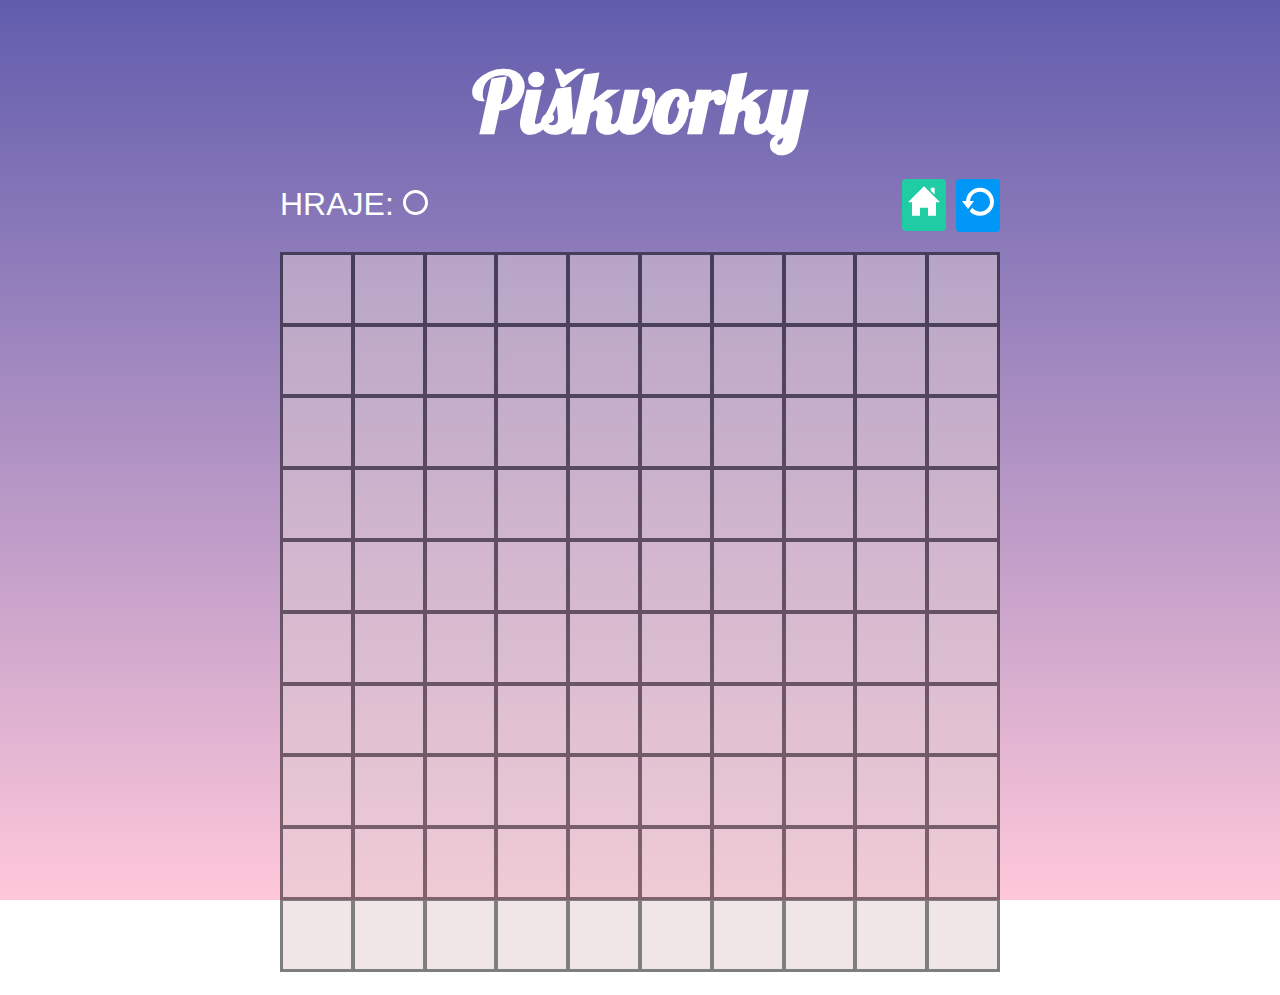
==== hra.html @ bc3fe353 "Final version of HW3" ====
<!DOCTYPE html>
<html lang="sz">
  <head>
    <meta charset="UTF-8" />
    <meta http-equiv="X-UA-Compatible" content="IE=edge" />
    <meta name="viewport" content="width=device-width, initial-scale=1.0" />
    <title>Piškvorky</title>
    <link rel="preconnect" href="https://fonts.gstatic.com" />
    <link
      href="https://fonts.googleapis.com/css2?family=Lobster&display=swap"
      rel="stylesheet"
    />
    <link rel="stylesheet" href="styly.css" />
  </head>
  <body>
    <div
      id="game"
      class="content"
      style="background-color: transparent; max-width: 80vmin"
    >
      <h1 style="font-size: 85px">Piškvorky</h1>
      <section>
        <p class="game">
          HRAJE: <img id="circle" src="images/circle.svg" alt="circle" />
        </p>
        <a href="index.html" class="main-page" id="logo"
          ><img id="icon" src="images/home.svg" alt="home"
        /></a>
        <a href="hra.html" class="play" id="logo"
          ><img id="icon" src="images/restart.svg" alt="restart"
        /></a>
      </section>
      <div class="btn-group">
        <button></button>
        <button></button>
        <button></button>
        <button></button>
        <button></button>
        <button></button>
        <button></button>
        <button></button>
        <button></button>
        <button></button>
        <button></button>
        <button></button>
        <button></button>
        <button></button>
        <button></button>
        <button></button>
        <button></button>
        <button></button>
        <button></button>
        <button></button>
        <button></button>
        <button></button>
        <button></button>
        <button></button>
        <button></button>
        <button></button>
        <button></button>
        <button></button>
        <button></button>
        <button></button>
        <button></button>
        <button></button>
        <button></button>
        <button></button>
        <button></button>
        <button></button>
        <button></button>
        <button></button>
        <button></button>
        <button></button>
        <button></button>
        <button></button>
        <button></button>
        <button></button>
        <button></button>
        <button></button>
        <button></button>
        <button></button>
        <button></button>
        <button></button>
        <button></button>
        <button></button>
        <button></button>
        <button></button>
        <button></button>
        <button></button>
        <button></button>
        <button></button>
        <button></button>
        <button></button>
        <button></button>
        <button></button>
        <button></button>
        <button></button>
        <button></button>
        <button></button>
        <button></button>
        <button></button>
        <button></button>
        <button></button>
        <button></button>
        <button></button>
        <button></button>
        <button></button>
        <button></button>
        <button></button>
        <button></button>
        <button></button>
        <button></button>
        <button></button>
        <button></button>
        <button></button>
        <button></button>
        <button></button>
        <button></button>
        <button></button>
        <button></button>
        <button></button>
        <button></button>
        <button></button>
        <button></button>
        <button></button>
        <button></button>
        <button></button>
        <button></button>
        <button></button>
        <button></button>
        <button></button>
        <button></button>
        <button></button>
      </div>
    </div>
  </body>
</html>
---- styly.css ----
html {
  box-sizing: border-box;
}
*,
::after,
::before {
  box-sizing: inherit;
}

body {
  max-width: 100vw;
  background-image: linear-gradient(#615dad, #ffc8da);
  background-repeat: no-repeat;
  background-attachment: fixed;
  padding: 5px;
  align-items: center;
  text-align: center;
  font-family: 'Arial', sans-serif;
  font-size: 17px;
  font-weight: 500;
}

.content {
  background-color: #283e50;
  max-width: 100%;
  color: white;
  display: flex;
  flex-direction: column;
  border-radius: 6px 6px 0px 0px;
  margin-block-start: 55px;
  margin-block-end: 130px;
  margin-left: auto;
  margin-right: auto;
}

img.main {
  width: 100%;
  border-radius: inherit;
  flex-shrink: 0;
}

h1 {
  font-family: 'Lobster', cursive;
  font-size: 47px;
}

p {
  padding: 0 15px 0 15px;
  margin: 0px 0px 24px 0;
  line-height: 150%;
}
.description {
  display: block;
}

li {
  text-align: initial;
  margin: 0 40px 15px 40px;
}

#cross,
#circle {
  width: 0.8em;
  filter: invert(100%);
}

.examples {
  display: flex;
  flex-direction: column;
  max-width: 100%;
  line-height: 150%;
  font-style: italic;
}

figure {
  max-width: 100%;
  display: block;
}

img.rules {
  max-width: 100%;
  flex-shrink: 0;
  margin-bottom: 5px;
}

a {
  text-decoration: none;
  color: white;
  padding: 15px 0px 15px 0px;
}

a.rules,
.main-page {
  background-color: #1fcca4;
  margin-bottom: 1px;
}

a.rules:hover {
  background-color: #1cbb96;
}

.main-page:hover {
  background-color: #1cbb96;
}

a.play {
  background-color: #0197f6;
}

a.play:hover {
  background-color: #0090e9;
}
a#logo {
  padding: 6px;
  margin-left: 10px;
  border-radius: 4px;
}

#icon {
  height: 2rem;
  width: 2rem;
}
.game {
  flex-grow: 1;
  text-align: left;
  padding: 1px 0 1px 0;
  margin: 0;
  font-size: 2rem;
}
section {
  display: flex;
  padding: 10px 0 10px 0;
  margin-bottom: 10px;
}
.btn-group {
  min-height: 80vmin;
  display: flex;
  line-height: 0;
  flex-wrap: wrap;
  background-color: rgb(226, 207, 211);
  opacity: 0.5;
  border: 1px solid black;
}
button {
  width: 10%;
  margin: 0;
  padding: 0;
  border-radius: 0mm;
  float: left;
  border: 2px solid black;
  max-height: initial;
  background-color: transparent;
}
button:hover {
  background-color: rgb(238, 225, 227);
}
button:focus {
  background: rgb(219, 188, 194);
}

@media (min-width: 640px) {
  .content {
    margin-block-start: 25px;
    margin-block-end: 10px;
    margin-left: 40px;
    margin-right: 40px;
    padding-top: 0;
  }
  #game {
    margin-left: auto;
    margin-right: auto;
  }

  li {
    margin: 0 40px 15px 20px;
    font-size: 16px;
  }

  .examples {
    flex-wrap: wrap;
    flex-direction: row;
    width: 100%;
    justify-content: space-evenly;
    margin: 25px 0 10px 0;
  }

  figure {
    margin: 5px 5px 20px 5px;
    max-width: 45%;
    font-size: 13px;
    line-height: 100%;
  }

  a {
    font-size: 13px;
  }
}

@media (min-width: 960px) {
  body {
    display: flex;
    flex-direction: column;
    font-size: 15px;
    line-height: 150%;
  }
  .content {
    margin-block-start: 20px;
    max-width: 50%;
  }

  .btn-group {
    min-width: 80vmin;
  }
}
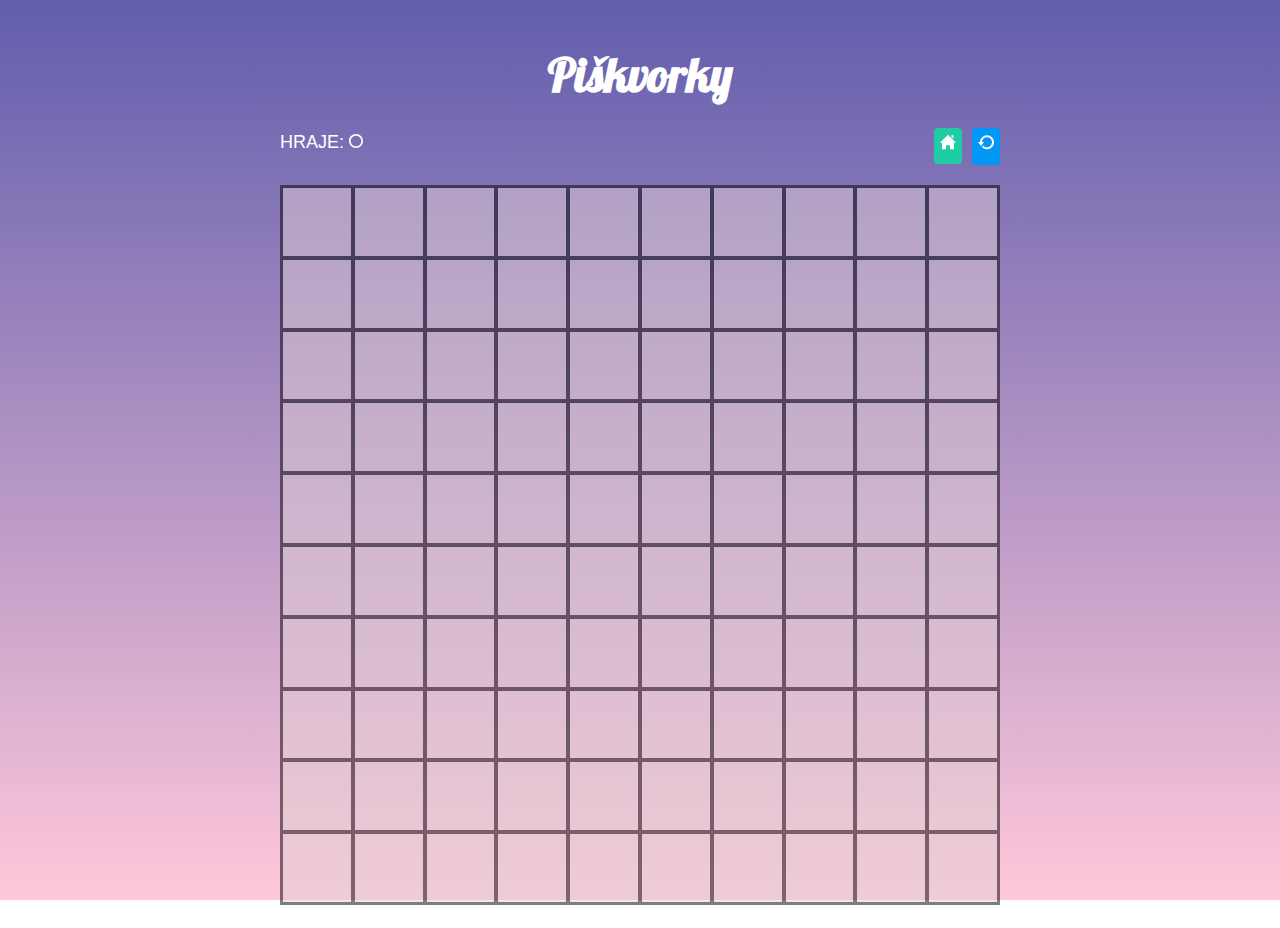
==== commit 416fc2d7: "Some fixes" ====
--- a/hra.html
+++ b/hra.html
@@ -18,7 +18,7 @@
       class="content"
       style="background-color: transparent; max-width: 80vmin"
     >
-      <h1 style="font-size: 85px">Piškvorky</h1>
+      <h1>Piškvorky</h1>
       <section>
         <p class="game">
           HRAJE: <img id="circle" src="images/circle.svg" alt="circle" />
--- a/styly.css
+++ b/styly.css
@@ -117,15 +117,15 @@
 }
 
 #icon {
-  height: 2rem;
-  width: 2rem;
+  height: 1rem;
+  width: 1rem;
 }
 .game {
   flex-grow: 1;
   text-align: left;
   padding: 1px 0 1px 0;
   margin: 0;
-  font-size: 2rem;
+  font-size: 18px;
 }
 section {
   display: flex;
@@ -154,7 +154,7 @@
 button:hover {
   background-color: rgb(238, 225, 227);
 }
-button:focus {
+button:focus-within {
   background: rgb(219, 188, 194);
 }
 
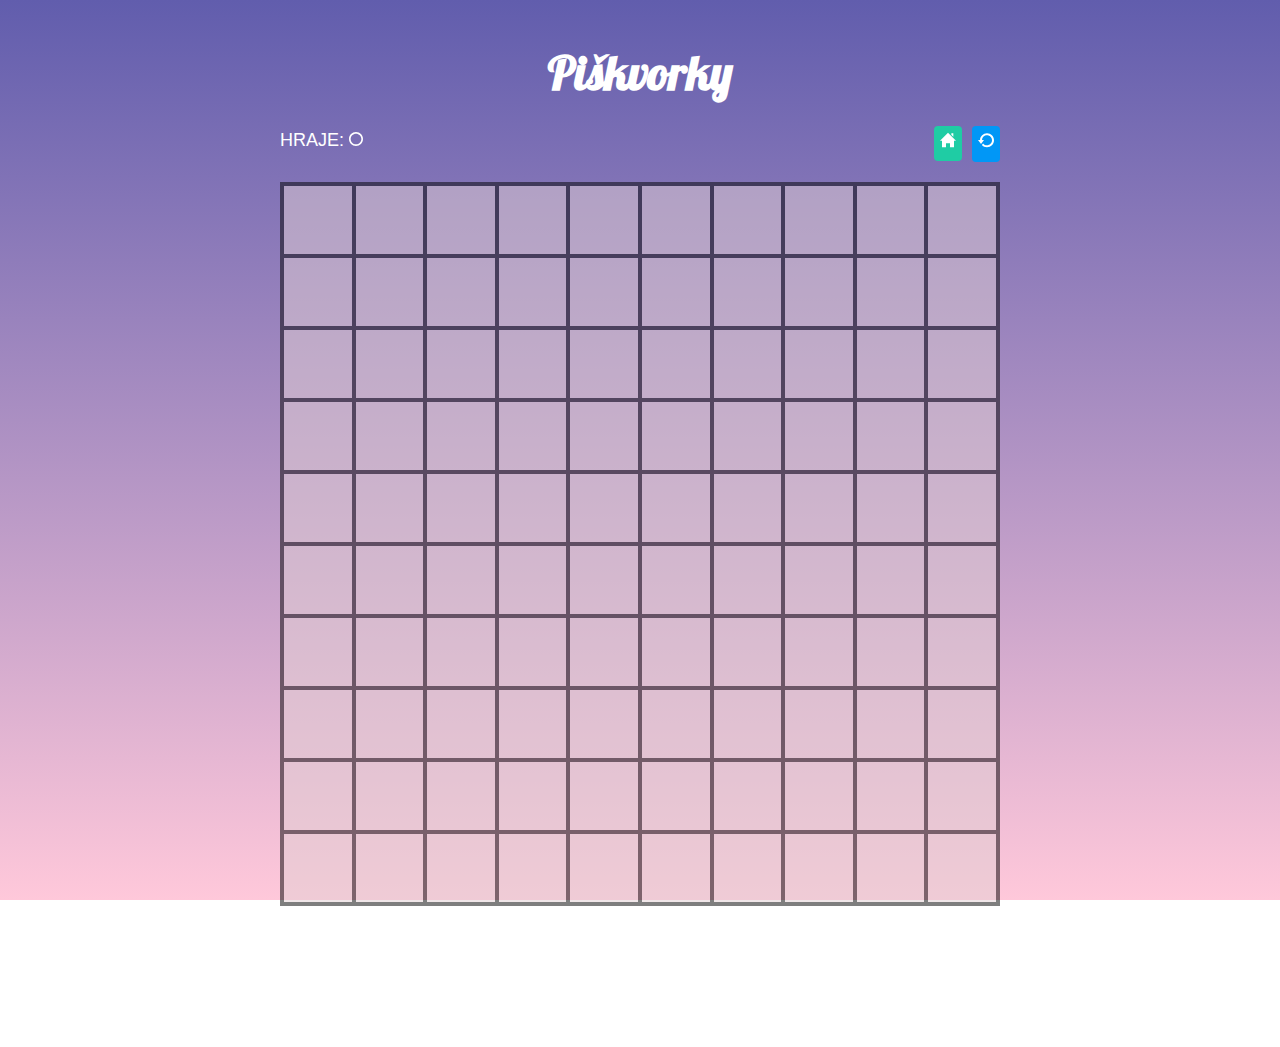
==== commit 3ab2cbf7: "Start od JS" ====
--- a/hra.html
+++ b/hra.html
@@ -133,5 +133,6 @@
         <button></button>
       </div>
     </div>
+    <script src="index.js"></script>
   </body>
 </html>
--- a/styly.css
+++ b/styly.css
@@ -12,7 +12,7 @@
   background-image: linear-gradient(#615dad, #ffc8da);
   background-repeat: no-repeat;
   background-attachment: fixed;
-  padding: 5px;
+  padding: 3px;
   align-items: center;
   text-align: center;
   font-family: 'Arial', sans-serif;
@@ -31,6 +31,8 @@
   margin-block-end: 130px;
   margin-left: auto;
   margin-right: auto;
+  max-width: 80vmin;
+  align-self: center;
 }
 
 img.main {
@@ -58,8 +60,10 @@
   margin: 0 40px 15px 40px;
 }
 
-#cross,
-#circle {
+.description #cross,
+.description #circle,
+.game #cross,
+.game #circle {
   width: 0.8em;
   filter: invert(100%);
 }
@@ -134,38 +138,55 @@
 }
 .btn-group {
   min-height: 80vmin;
+  width: 100%;
   display: flex;
   line-height: 0;
   flex-wrap: wrap;
   background-color: rgb(226, 207, 211);
   opacity: 0.5;
-  border: 1px solid black;
+  border: 2px solid black;
 }
 button {
-  width: 10%;
+  flex-basis: 10%;
+  flex-grow: 1;
   margin: 0;
   padding: 0;
   border-radius: 0mm;
-  float: left;
   border: 2px solid black;
-  max-height: initial;
+  height: 8vmin;
   background-color: transparent;
-}
-button:hover {
+  cursor: pointer;
+}
+button:hover,
+button:focus-within {
   background-color: rgb(238, 225, 227);
-}
-button:focus-within {
-  background: rgb(219, 188, 194);
-}
-
+  outline: black auto 2px;
+}
+button #cross,
+button #circle {
+  width: 25%;
+  transition-property: width;
+  transition-duration: 0.6s;
+}
+button #cross:active,
+button #circle:active {
+  width: 75%;
+}
+
+width: 75%;
 @media (min-width: 640px) {
   .content {
     margin-block-start: 25px;
     margin-block-end: 10px;
-    margin-left: 40px;
-    margin-right: 40px;
+    margin-left: auto;
+    margin-right: auto;
     padding-top: 0;
-  }
+    align-self: center;
+  }
+  .content--main {
+    max-width: 60vmin;
+  }
+
   #game {
     margin-left: auto;
     margin-right: auto;
@@ -207,6 +228,9 @@
     margin-block-start: 20px;
     max-width: 50%;
   }
+  .content--main {
+    max-width: 50vmin;
+  }
 
   .btn-group {
     min-width: 80vmin;
